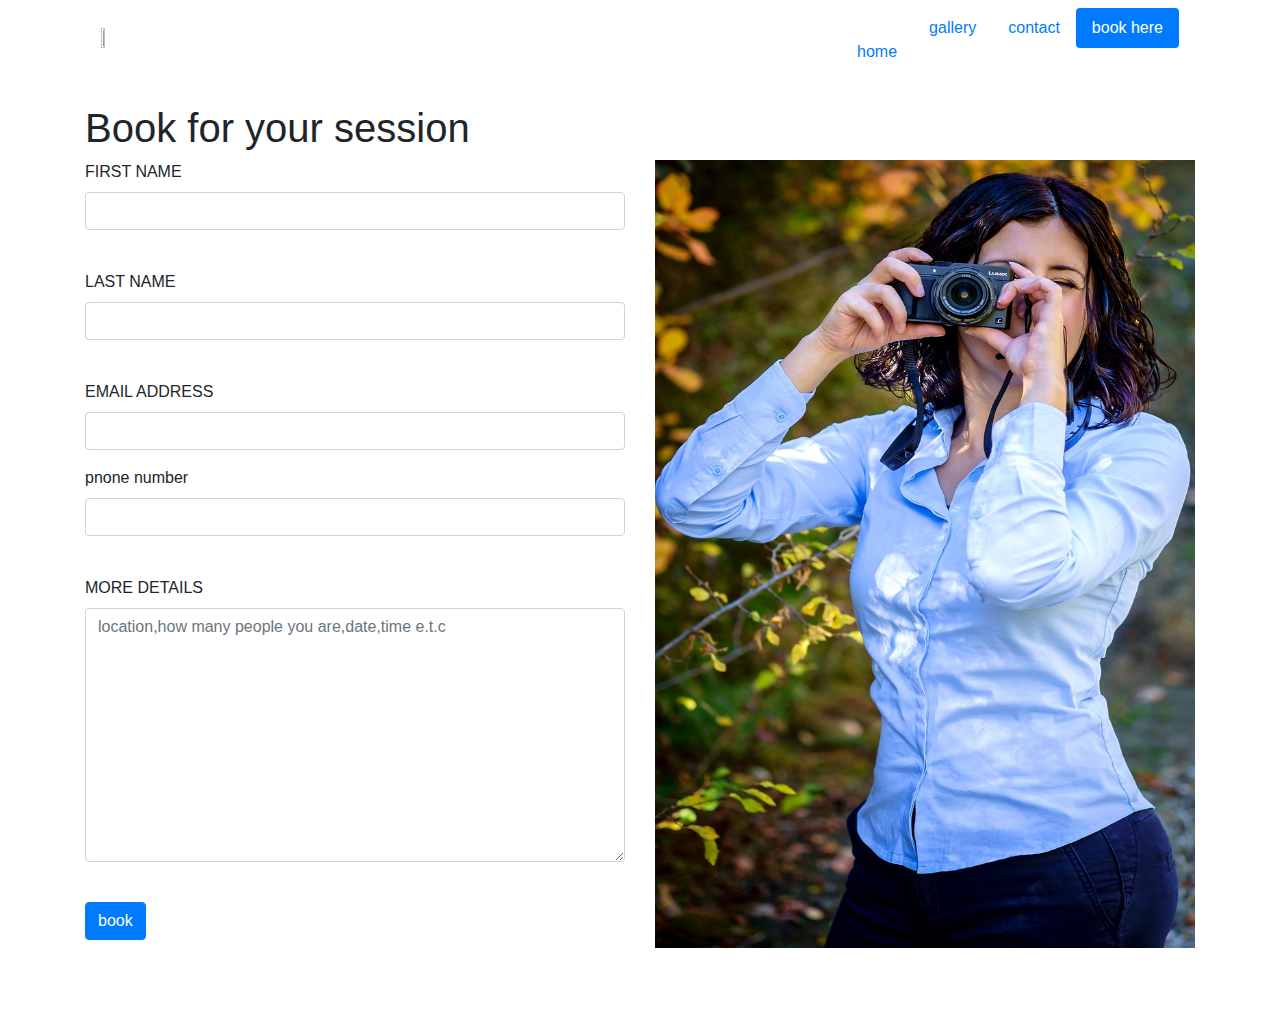
==== book.html @ 487abe7a "my initial publish" ====
<!DOCTYPE html>
<html>
<head>
	<title>BOOK WITH US</title>

<link rel="stylesheet" type="text/css" href="css/bootstrap.css">
<link rel="stylesheet" type="text/css" href="css/style.css">	
</head>
<body>

<div class='container'>

<nav class="navbar navbar-light">
<a class="navbar-brand" href="#">
<img src="images/LOGO.png"width=20% height=20%>
<ul class='nav justify-content-end nav-pills'>
<li class='nav-item'><a class='nav-link ' href="index.html">home </a>	</li> 
<li class='nav-item'><a class='nav-link ' href="gallery.html">gallery </a>	</li>
<li class='nav-item'><a class='nav-link ' href="contact.html">contact</a> </li>
<li class='nav-item'><a class='nav-link active' href="book.html">book here </a>	</li>
</ul>	
</nav><br>	
<h1>Book for your session</h1>			
<div class='row'>
<div class='col-6'>	

<form>
<div class='form-group'>	
<label>FIRST NAME</label>
<input type="text" name='firt-name' class=form-control><br>
</div>
<div class='form-group'>
<label>LAST NAME</label>
<input type='text' name="last-name" class=form-control><br>
</div>
<div class='form-group'>
<label> EMAIL ADDRESS </label>
<input type= 'email' name='email' class=form-control>
</div>
<div class='form-group'>
<label> pnone number</label>
<input type= ' tel'name= 'tel' class=form-control><br>	
</div>
<div class='form-group'>
<label>MORE DETAILS</label><br>
<textarea placeholder='location,how many people you are,date,time e.t.c' cols=' 20' rows="10" class=form-control></textarea><br>
</div>
<button type="submit" class="btn btn-primary">book</button>
</form >
</div>
<div class="col-6"><img src="images/photographer.jpg" height="90%" width="100%"></div>
</div>
</div>
</body>
</html>
---- css/style.css ----
div.slide , .carousel-item img{height: 25%}
.nav li:first-child a{margin-top: -10%;}
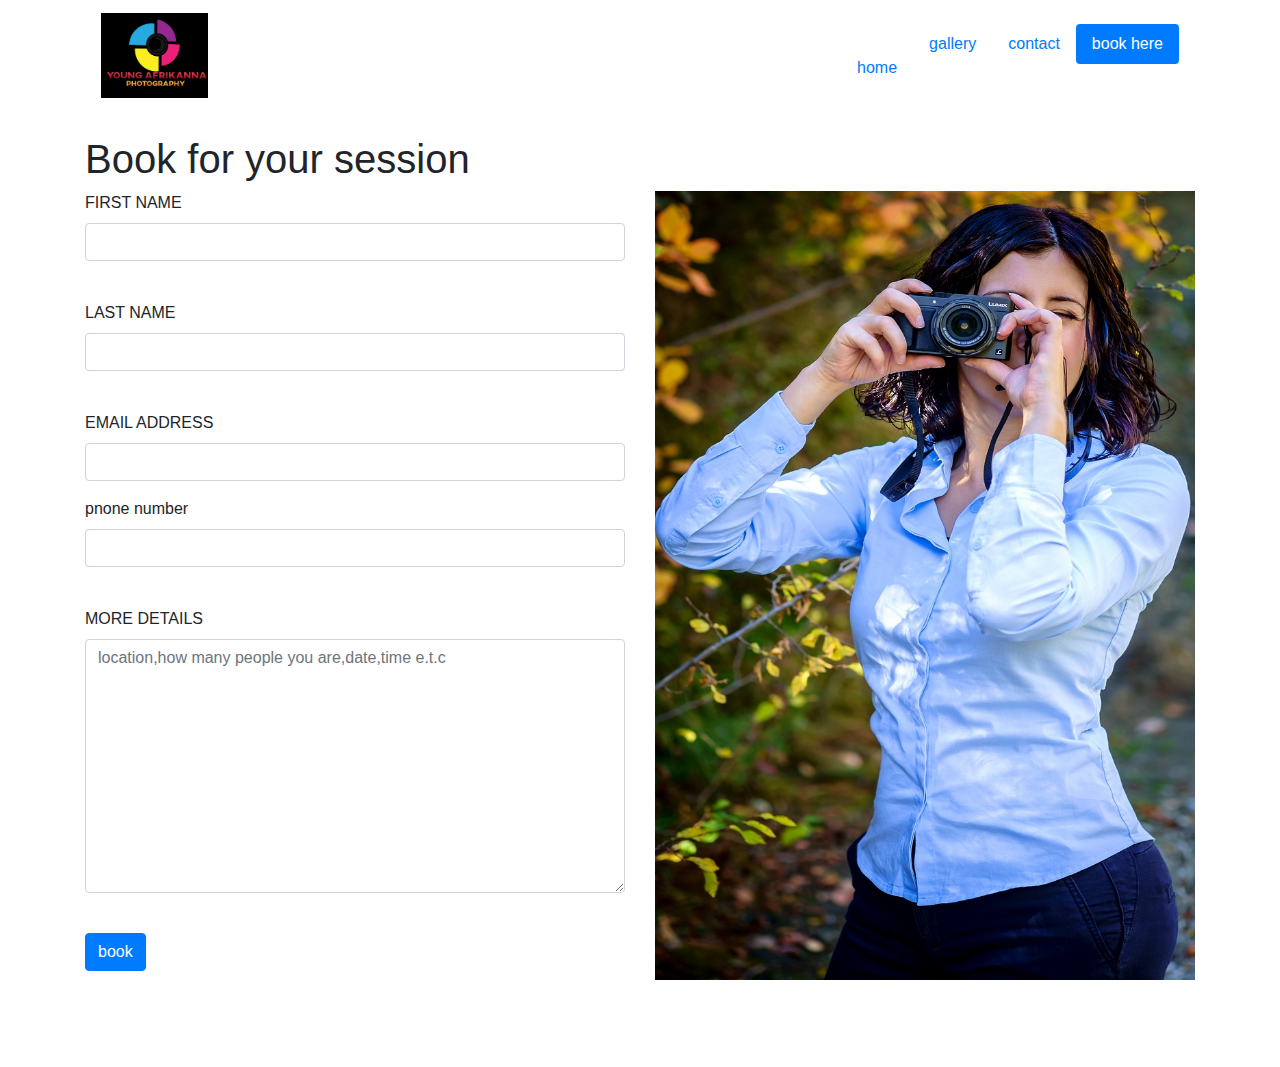
==== commit 4abcd516: "Changing png to upper case" ====
--- a/book.html
+++ b/book.html
@@ -12,7 +12,7 @@
 
 <nav class="navbar navbar-light">
 <a class="navbar-brand" href="#">
-<img src="images/LOGO.png"width=20% height=20%>
+<img src="images/LOGO.PNG"width=20% height=20%>
 <ul class='nav justify-content-end nav-pills'>
 <li class='nav-item'><a class='nav-link ' href="index.html">home </a>	</li> 
 <li class='nav-item'><a class='nav-link ' href="gallery.html">gallery </a>	</li>
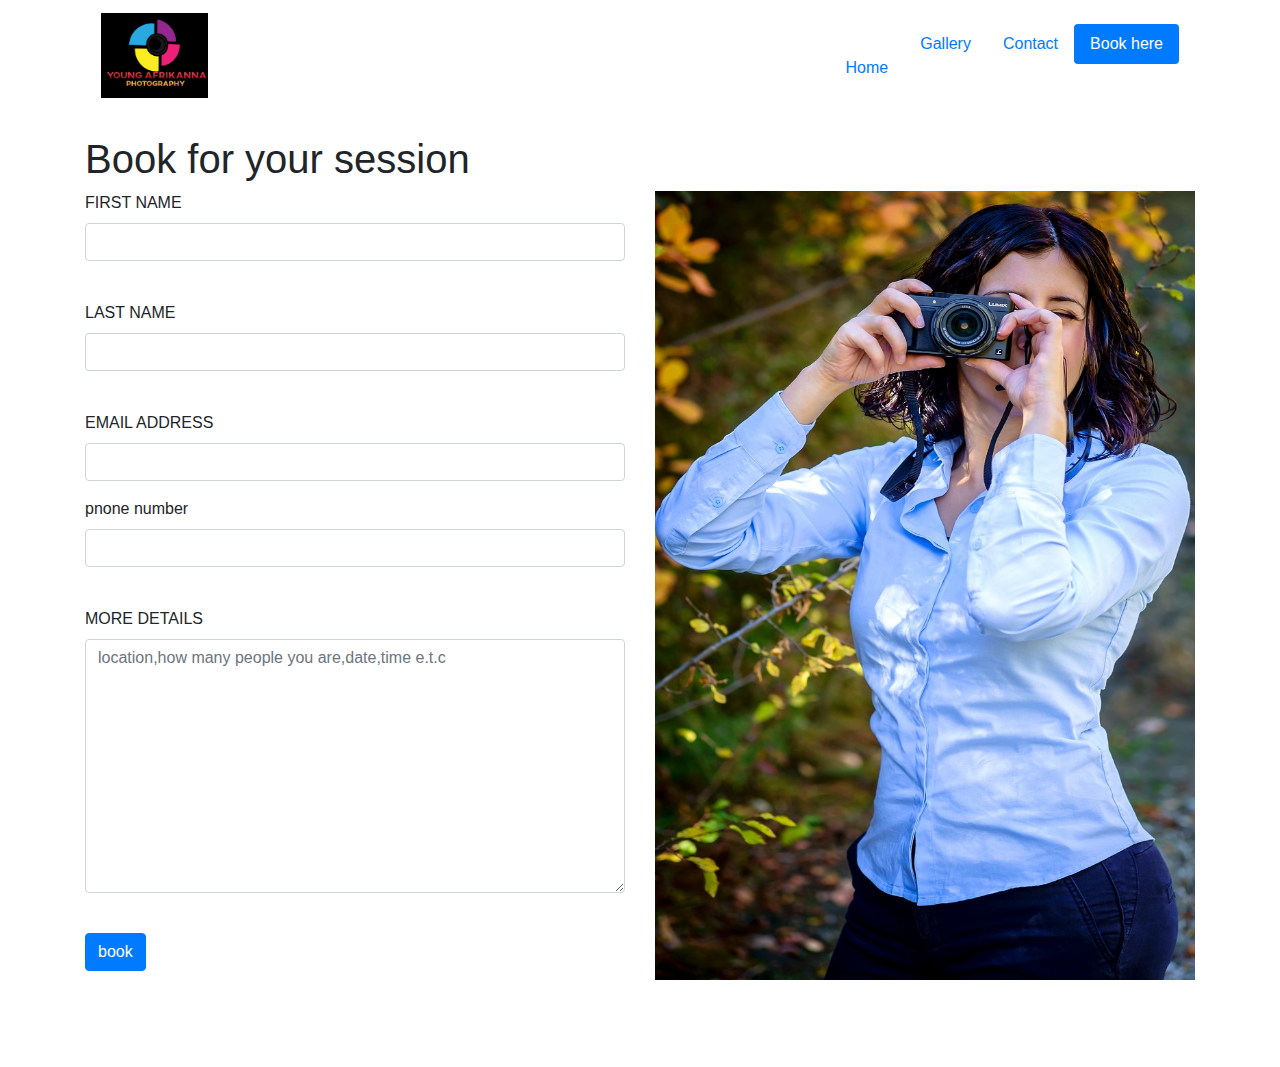
==== commit 1092c333: "Changing into upper case" ====
--- a/book.html
+++ b/book.html
@@ -14,10 +14,10 @@
 <a class="navbar-brand" href="#">
 <img src="images/LOGO.PNG"width=20% height=20%>
 <ul class='nav justify-content-end nav-pills'>
-<li class='nav-item'><a class='nav-link ' href="index.html">home </a>	</li> 
-<li class='nav-item'><a class='nav-link ' href="gallery.html">gallery </a>	</li>
-<li class='nav-item'><a class='nav-link ' href="contact.html">contact</a> </li>
-<li class='nav-item'><a class='nav-link active' href="book.html">book here </a>	</li>
+<li class='nav-item'><a class='nav-link ' href="index.html">Home </a>	</li> 
+<li class='nav-item'><a class='nav-link ' href="gallery.html">Gallery </a>	</li>
+<li class='nav-item'><a class='nav-link ' href="contact.html">Contact</a> </li>
+<li class='nav-item'><a class='nav-link active' href="book.html">Book here </a>	</li>
 </ul>	
 </nav><br>	
 <h1>Book for your session</h1>			
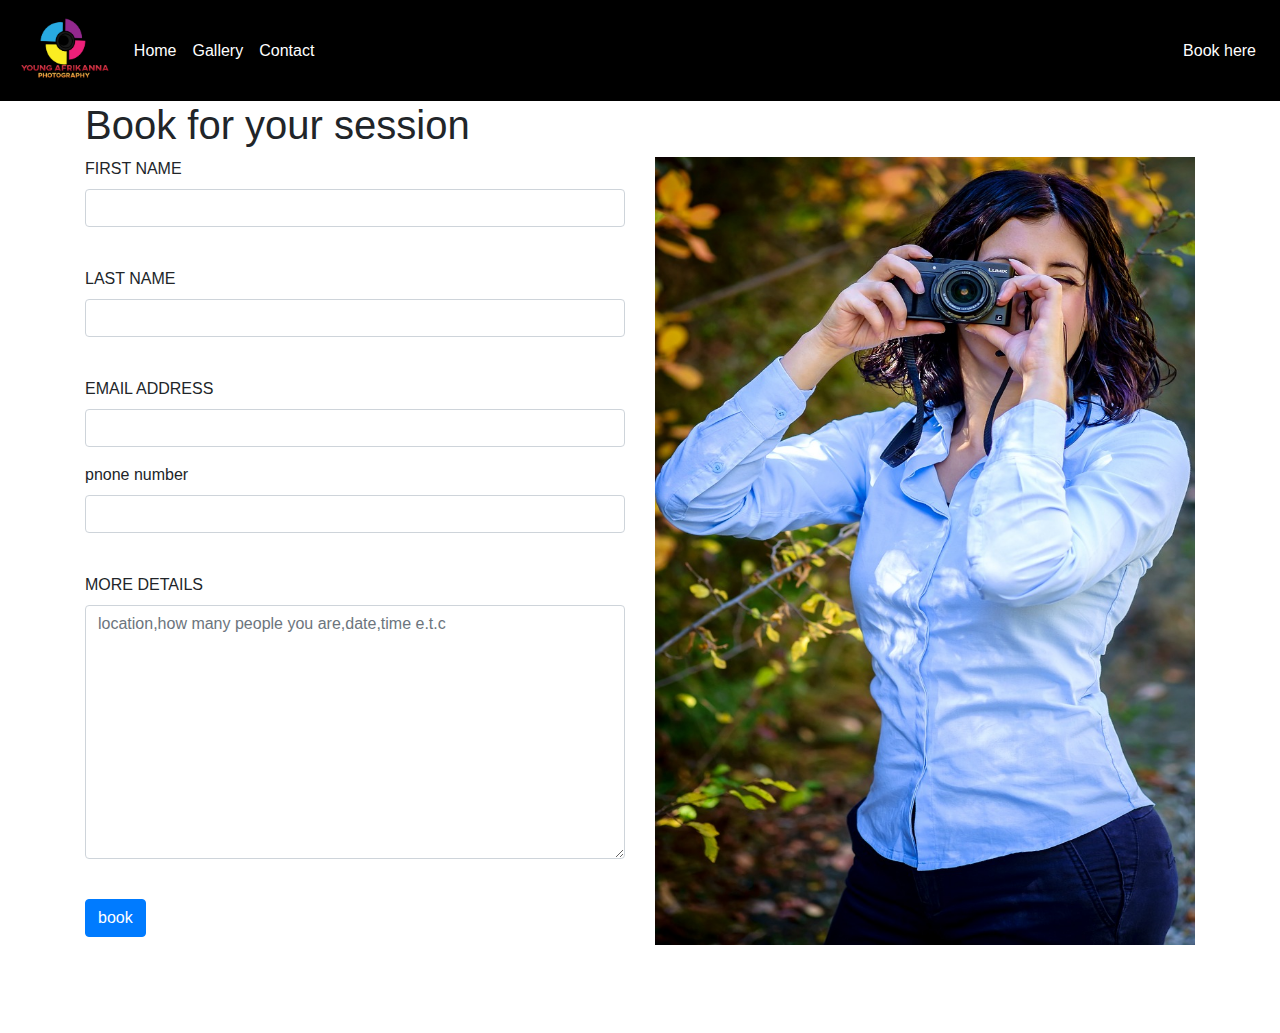
==== commit 7a2af92e: "changes" ====
--- a/book.html
+++ b/book.html
@@ -2,24 +2,50 @@
 <html>
 <head>
 	<title>BOOK WITH US</title>
+<link rel="stylesheet" type="text/css" href="css/bootstrap.css">
+<link rel="stylesheet" type="text/css" href="css/style.css">
+<link rel="stylesheet" href="https://stackpath.bootstrapcdn.com/bootstrap/4.5.2/css/bootstrap.min.css">
+<link rel="stylesheet" href="https://maxcdn.bootstrapcdn.com/font-awesome/4.7.0/css/font-awesome.min.css">
+<script src="https://code.jquery.com/jquery-3.5.1.min.js"></script>
+<script src="https://cdn.jsdelivr.net/npm/popper.js@1.16.1/dist/umd/popper.min.js"></script>
+<script src="https://stackpath.bootstrapcdn.com/bootstrap/4.5.2/js/bootstrap.min.js"></script>
+<style > 
 
-<link rel="stylesheet" type="text/css" href="css/bootstrap.css">
-<link rel="stylesheet" type="text/css" href="css/style.css">	
+.bg-light {
+    background-color: #000000 !important;
+}
+.navbar-light .navbar-nav .nav-link {
+    color: #fff !important;
+}
+</style>
 </head>
 <body>
 
+
+
+<div class="bs-example">
+    <nav class="navbar navbar-expand-md navbar-light bg-light">
+        <a href="#" class="navbar-brand">
+            <img src="images/LOGO.PNG" height="75" alt="CoolBrand">
+        </a>
+        <button type="button" class="navbar-toggler" data-toggle="collapse" data-target="#navbarCollapse">
+            <span class="navbar-toggler-icon"></span>
+        </button>
+
+        <div class="collapse navbar-collapse" id="navbarCollapse">
+            <div class="navbar-nav">
+                <a href="index.html" class="nav-item nav-link">Home</a>
+                <a href="gallery.html" class="nav-item nav-link">Gallery</a>
+                <a href="contact.html" class="nav-item nav-link">Contact</a>
+            </div>
+            <div class="navbar-nav ml-auto">
+                <a href="book.html" class="nav-item nav-link active">Book here</a>
+            </div>
+        </div>
+    </nav>
+</div>
+
 <div class='container'>
-
-<nav class="navbar navbar-light">
-<a class="navbar-brand" href="#">
-<img src="images/LOGO.PNG"width=20% height=20%>
-<ul class='nav justify-content-end nav-pills'>
-<li class='nav-item'><a class='nav-link ' href="index.html">Home </a>	</li> 
-<li class='nav-item'><a class='nav-link ' href="gallery.html">Gallery </a>	</li>
-<li class='nav-item'><a class='nav-link ' href="contact.html">Contact</a> </li>
-<li class='nav-item'><a class='nav-link active' href="book.html">Book here </a>	</li>
-</ul>	
-</nav><br>	
 <h1>Book for your session</h1>			
 <div class='row'>
 <div class='col-6'>	
@@ -51,5 +77,6 @@
 <div class="col-6"><img src="images/photographer.jpg" height="90%" width="100%"></div>
 </div>
 </div>
+</div>
 </body>
 </html>